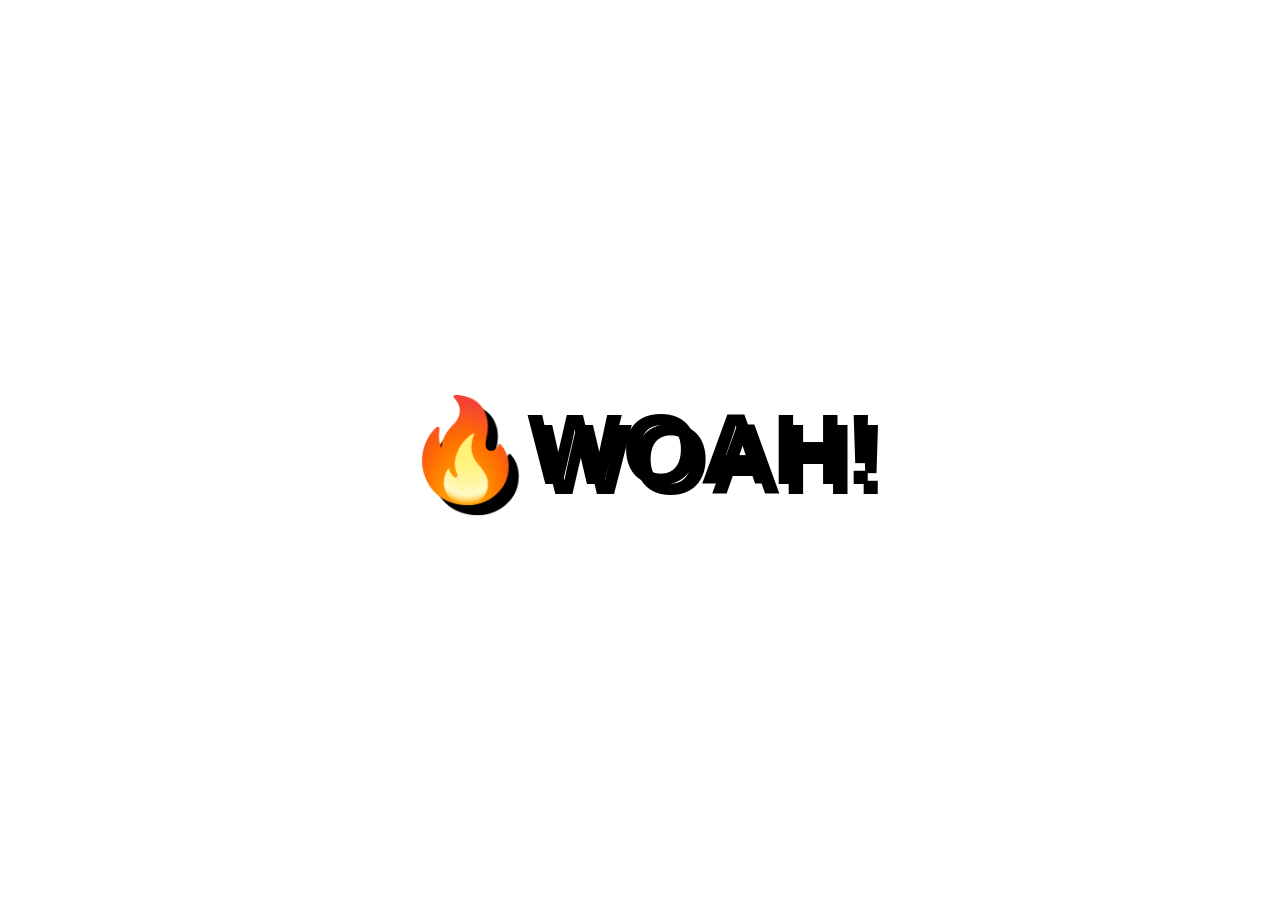
==== index-START.html @ 2cbed48e "file move" ====
<!DOCTYPE html>
<html lang="en">
<head>
  <meta charset="UTF-8">
  <title>Mouse Shadow</title>
  <link rel="stylesheet" href="style.css">
</head>
<body>

  <div class="hero">
    <h1 contenteditable>🔥WOAH!</h1>
  </div>

<script src="app.js"></script>
</body>
</html>
---- style.css ----
html {
    color: black;
    font-family: sans-serif;
  }

  body {
    margin: 0;
  }

  .hero {
    min-height: 100vh;
    display: flex;
    justify-content: center;
    align-items: center;
    color: black;
  }

  h1 {
    text-shadow: 10px 10px 0 rgba(0,0,0,1);
    font-size: 100px;
  }
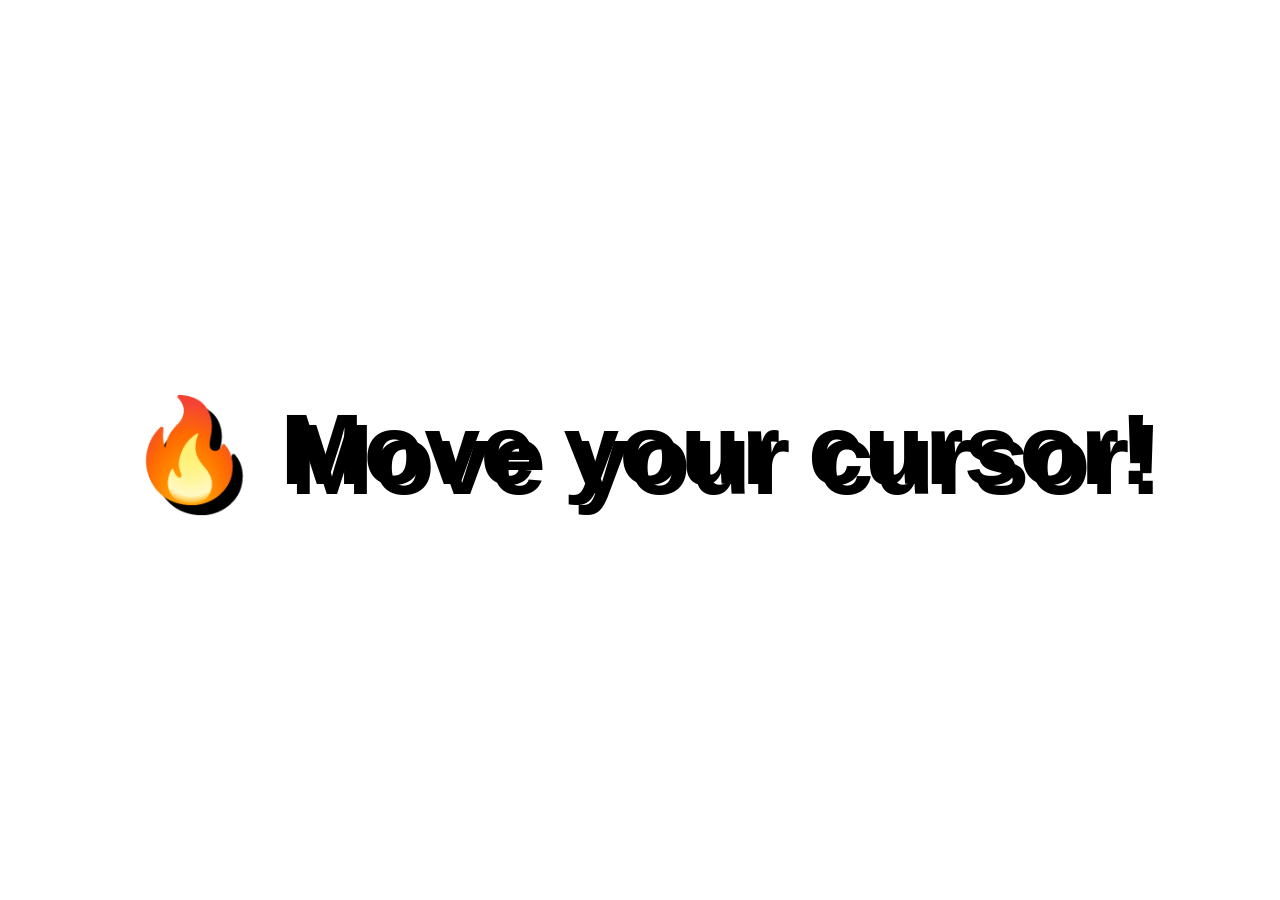
==== commit 189d35ff: "mouse move" ====
--- a/index-START.html
+++ b/index-START.html
@@ -8,7 +8,7 @@
 <body>
 
   <div class="hero">
-    <h1 contenteditable>🔥WOAH!</h1>
+    <h1 contenteditable>🔥 Move your cursor!</h1>
   </div>
 
 <script src="app.js"></script>
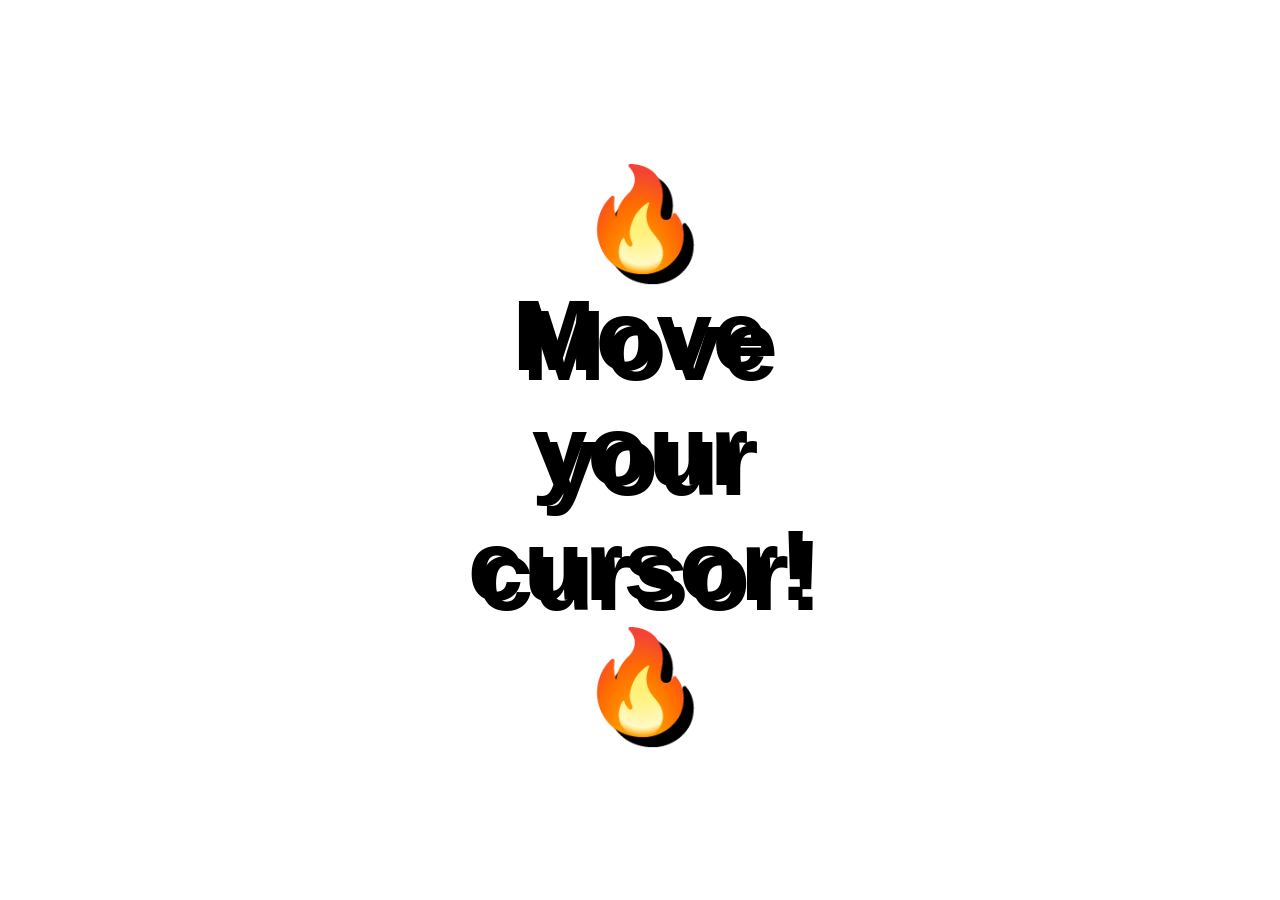
==== commit bc012600: "update" ====
--- a/index-START.html
+++ b/index-START.html
@@ -8,7 +8,7 @@
 <body>
 
   <div class="hero">
-    <h1 contenteditable>🔥 Move your cursor!</h1>
+    <h1 contenteditable>🔥<br>Move<br>your<br>cursor!<br>🔥</h1>
   </div>
 
 <script src="app.js"></script>
--- a/style.css
+++ b/style.css
@@ -18,4 +18,5 @@
   h1 {
     text-shadow: 10px 10px 0 rgba(0,0,0,1);
     font-size: 100px;
-  }+    text-align: center;
+  }
